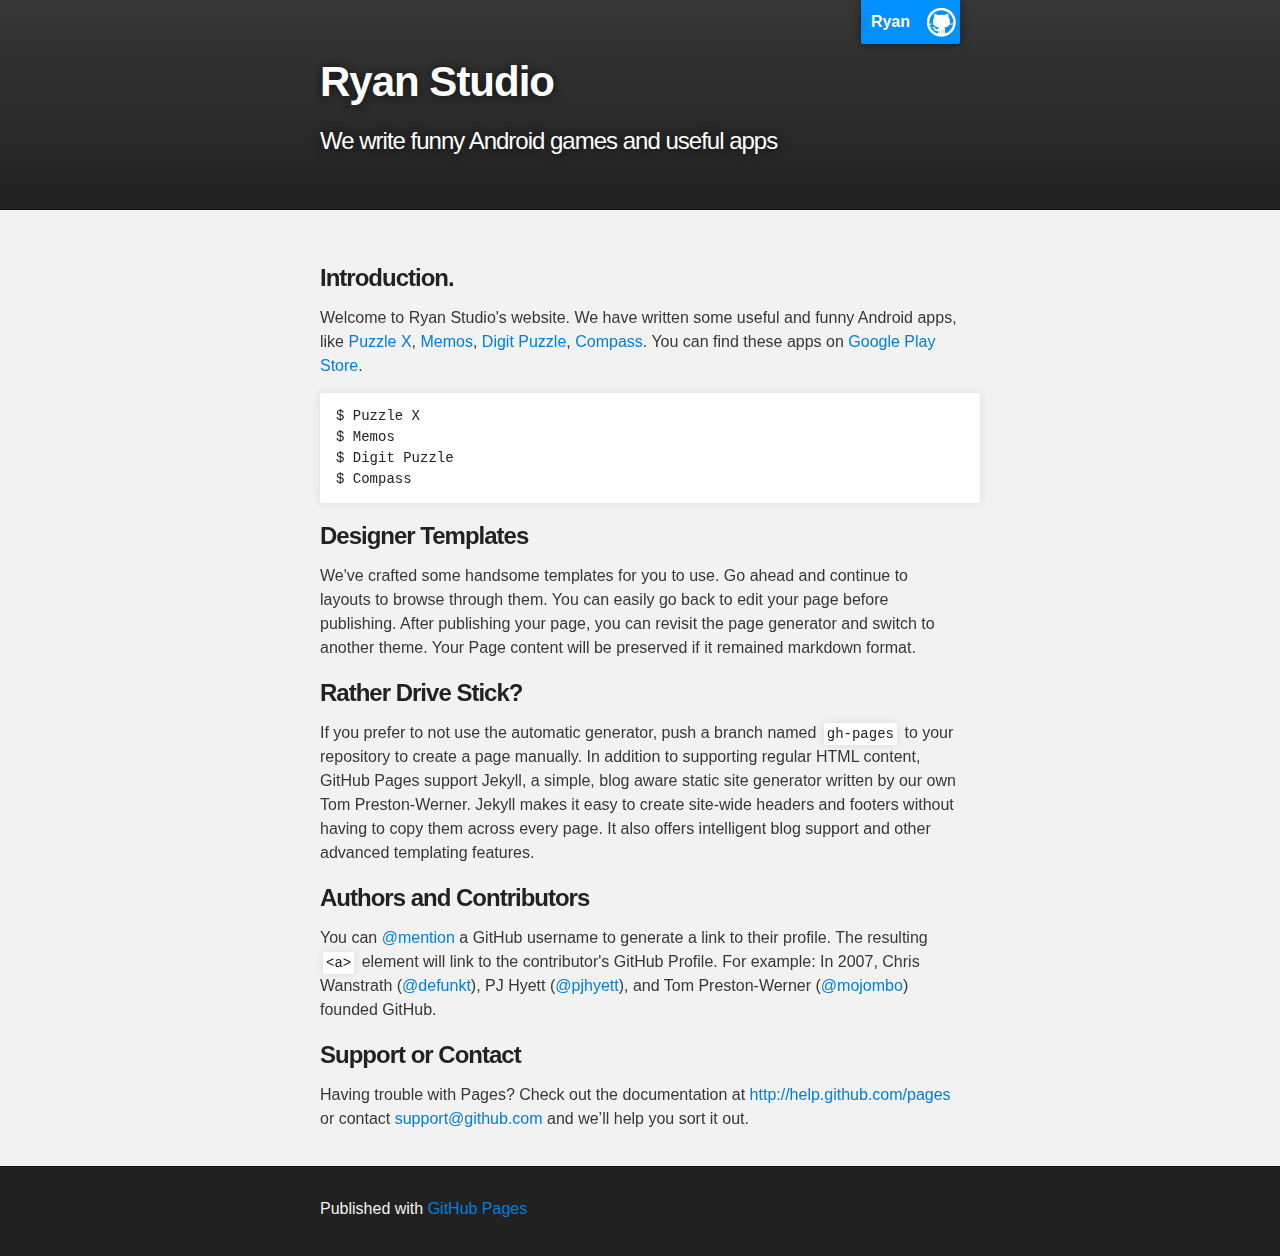
==== index.html @ cdb6686e "Update index.html" ====
<!DOCTYPE html>
<html>

  <head>
    <meta charset='utf-8' />
    <meta http-equiv="X-UA-Compatible" content="chrome=1" />
    <meta name="description" content="rdryan.github.com : Welcome to Ryan's website" />

    <link rel="stylesheet" type="text/css" media="screen" href="stylesheets/stylesheet.css">

    <title>rdryan.github.com</title>
  </head>

  <body>

    <!-- HEADER -->
    <div id="header_wrap" class="outer">
        <header class="inner">
          <a id="forkme_banner" href="https://github.com/rdryan">Ryan</a>

          <h1 id="project_title">Ryan Studio</h1>
          <h2 id="project_tagline">We write funny Android games and useful apps</h2>

        </header>
    </div>

    <!-- MAIN CONTENT -->
    <div id="main_content_wrap" class="outer">
      <section id="main_content" class="inner">
        <h3>
<a name="welcome-to-github-pages" class="anchor" href="#welcome-to-github-pages"><span class="octicon octicon-link"></span></a>Introduction.</h3>

<p>Welcome to  Ryan Studio's website. We have written some useful and funny Android apps, like <a href="https://play.google.com/store/apps/details?id=com.xiaorui.puzzlex">Puzzle X</a>, <a href="https://play.google.com/store/apps/details?id=com.xiaorui.memos">Memos</a>, <a href="https://play.google.com/store/apps/details?id=com.startingfocus.digitalpuzzle">Digit Puzzle</a>, <a href="https://play.google.com/store/apps/details?id=com.xiaorui.compassx">Compass</a>. You can find these apps on <a href="https://play.google.com">Google Play Store</a>.</p>

<pre><code>$ Puzzle X
$ Memos
$ Digit Puzzle
$ Compass
</code></pre>

<p></p>

<h3>
<a name="designer-templates" class="anchor" href="#designer-templates"><span class="octicon octicon-link"></span></a>Designer Templates</h3>

<p>We've crafted some handsome templates for you to use. Go ahead and continue to layouts to browse through them. You can easily go back to edit your page before publishing. After publishing your page, you can revisit the page generator and switch to another theme. Your Page content will be preserved if it remained markdown format.</p>

<h3>
<a name="rather-drive-stick" class="anchor" href="#rather-drive-stick"><span class="octicon octicon-link"></span></a>Rather Drive Stick?</h3>

<p>If you prefer to not use the automatic generator, push a branch named <code>gh-pages</code> to your repository to create a page manually. In addition to supporting regular HTML content, GitHub Pages support Jekyll, a simple, blog aware static site generator written by our own Tom Preston-Werner. Jekyll makes it easy to create site-wide headers and footers without having to copy them across every page. It also offers intelligent blog support and other advanced templating features.</p>

<h3>
<a name="authors-and-contributors" class="anchor" href="#authors-and-contributors"><span class="octicon octicon-link"></span></a>Authors and Contributors</h3>

<p>You can <a href="https://github.com/blog/821" class="user-mention">@mention</a> a GitHub username to generate a link to their profile. The resulting <code>&lt;a&gt;</code> element will link to the contributor's GitHub Profile. For example: In 2007, Chris Wanstrath (<a href="https://github.com/defunkt" class="user-mention">@defunkt</a>), PJ Hyett (<a href="https://github.com/pjhyett" class="user-mention">@pjhyett</a>), and Tom Preston-Werner (<a href="https://github.com/mojombo" class="user-mention">@mojombo</a>) founded GitHub.</p>

<h3>
<a name="support-or-contact" class="anchor" href="#support-or-contact"><span class="octicon octicon-link"></span></a>Support or Contact</h3>

<p>Having trouble with Pages? Check out the documentation at <a href="http://help.github.com/pages">http://help.github.com/pages</a> or contact <a href="mailto:support@github.com">support@github.com</a> and we’ll help you sort it out.</p>
      </section>
    </div>

    <!-- FOOTER  -->
    <div id="footer_wrap" class="outer">
      <footer class="inner">
        <p>Published with <a href="http://pages.github.com">GitHub Pages</a></p>
      </footer>
    </div>

    

  </body>
</html>
---- stylesheets/stylesheet.css ----
/*******************************************************************************
Slate Theme for GitHub Pages
by Jason Costello, @jsncostello
*******************************************************************************/

@import url(pygment_trac.css);

/*******************************************************************************
MeyerWeb Reset
*******************************************************************************/

html, body, div, span, applet, object, iframe,
h1, h2, h3, h4, h5, h6, p, blockquote, pre,
a, abbr, acronym, address, big, cite, code,
del, dfn, em, img, ins, kbd, q, s, samp,
small, strike, strong, sub, sup, tt, var,
b, u, i, center,
dl, dt, dd, ol, ul, li,
fieldset, form, label, legend,
table, caption, tbody, tfoot, thead, tr, th, td,
article, aside, canvas, details, embed,
figure, figcaption, footer, header, hgroup,
menu, nav, output, ruby, section, summary,
time, mark, audio, video {
  margin: 0;
  padding: 0;
  border: 0;
  font: inherit;
  vertical-align: baseline;
}

/* HTML5 display-role reset for older browsers */
article, aside, details, figcaption, figure,
footer, header, hgroup, menu, nav, section {
  display: block;
}

ol, ul {
  list-style: none;
}

blockquote, q {
}

table {
  border-collapse: collapse;
  border-spacing: 0;
}

/*******************************************************************************
Theme Styles
*******************************************************************************/

body {
  box-sizing: border-box;
  color:#373737;
  background: #212121;
  font-size: 16px;
  font-family: 'Myriad Pro', Calibri, Helvetica, Arial, sans-serif;
  line-height: 1.5;
  -webkit-font-smoothing: antialiased;
}

h1, h2, h3, h4, h5, h6 {
  margin: 10px 0;
  font-weight: 700;
  color:#222222;
  font-family: 'Lucida Grande', 'Calibri', Helvetica, Arial, sans-serif;
  letter-spacing: -1px;
}

h1 {
  font-size: 36px;
  font-weight: 700;
}

h2 {
  padding-bottom: 10px;
  font-size: 32px;
  background: url('../images/bg_hr.png') repeat-x bottom;
}

h3 {
  font-size: 24px;
}

h4 {
  font-size: 21px;
}

h5 {
  font-size: 18px;
}

h6 {
  font-size: 16px;
}

p {
  margin: 10px 0 15px 0;
}

footer p {
  color: #f2f2f2;
}

a {
  text-decoration: none;
  color: #007edf;
  text-shadow: none;

  transition: color 0.5s ease;
  transition: text-shadow 0.5s ease;
  -webkit-transition: color 0.5s ease;
  -webkit-transition: text-shadow 0.5s ease;
  -moz-transition: color 0.5s ease;
  -moz-transition: text-shadow 0.5s ease;
  -o-transition: color 0.5s ease;
  -o-transition: text-shadow 0.5s ease;
  -ms-transition: color 0.5s ease;
  -ms-transition: text-shadow 0.5s ease;
}

#main_content a:hover {
  color: #0069ba;
  text-shadow: #0090ff 0px 0px 2px;
}

footer a:hover {
  color: #43adff;
  text-shadow: #0090ff 0px 0px 2px;
}

em {
  font-style: italic;
}

strong {
  font-weight: bold;
}

img {
  position: relative;
  margin: 0 auto;
  max-width: 739px;
  padding: 5px;
  margin: 10px 0 10px 0;
  border: 1px solid #ebebeb;

  box-shadow: 0 0 5px #ebebeb;
  -webkit-box-shadow: 0 0 5px #ebebeb;
  -moz-box-shadow: 0 0 5px #ebebeb;
  -o-box-shadow: 0 0 5px #ebebeb;
  -ms-box-shadow: 0 0 5px #ebebeb;
}

pre, code {
  width: 100%;
  color: #222;
  background-color: #fff;

  font-family: Monaco, "Bitstream Vera Sans Mono", "Lucida Console", Terminal, monospace;
  font-size: 14px;

  border-radius: 2px;
  -moz-border-radius: 2px;
  -webkit-border-radius: 2px;



}

pre {
  width: 100%;
  padding: 10px;
  box-shadow: 0 0 10px rgba(0,0,0,.1);
  overflow: auto;
}

code {
  padding: 3px;
  margin: 0 3px;
  box-shadow: 0 0 10px rgba(0,0,0,.1);
}

pre code {
  display: block;
  box-shadow: none;
}

blockquote {
  color: #666;
  margin-bottom: 20px;
  padding: 0 0 0 20px;
  border-left: 3px solid #bbb;
}

ul, ol, dl {
  margin-bottom: 15px
}

ul li {
  list-style: inside;
  padding-left: 20px;
}

ol li {
  list-style: decimal inside;
  padding-left: 20px;
}

dl dt {
  font-weight: bold;
}

dl dd {
  padding-left: 20px;
  font-style: italic;
}

dl p {
  padding-left: 20px;
  font-style: italic;
}

hr {
  height: 1px;
  margin-bottom: 5px;
  border: none;
  background: url('../images/bg_hr.png') repeat-x center;
}

table {
  border: 1px solid #373737;
  margin-bottom: 20px;
  text-align: left;
 }

th {
  font-family: 'Lucida Grande', 'Helvetica Neue', Helvetica, Arial, sans-serif;
  padding: 10px;
  background: #373737;
  color: #fff;
 }

td {
  padding: 10px;
  border: 1px solid #373737;
 }

form {
  background: #f2f2f2;
  padding: 20px;
}

img {
  width: 100%;
  max-width: 100%;
}

/*******************************************************************************
Full-Width Styles
*******************************************************************************/

.outer {
  width: 100%;
}

.inner {
  position: relative;
  max-width: 640px;
  padding: 20px 10px;
  margin: 0 auto;
}

#forkme_banner {
  display: block;
  position: absolute;
  top:0;
  right: 10px;
  z-index: 10;
  padding: 10px 50px 10px 10px;
  color: #fff;
  background: url('../images/blacktocat.png') #0090ff no-repeat 95% 50%;
  font-weight: 700;
  box-shadow: 0 0 10px rgba(0,0,0,.5);
  border-bottom-left-radius: 2px;
  border-bottom-right-radius: 2px;
}

#header_wrap {
  background: #212121;
  background: -moz-linear-gradient(top, #373737, #212121);
  background: -webkit-linear-gradient(top, #373737, #212121);
  background: -ms-linear-gradient(top, #373737, #212121);
  background: -o-linear-gradient(top, #373737, #212121);
  background: linear-gradient(top, #373737, #212121);
}

#header_wrap .inner {
  padding: 50px 10px 30px 10px;
}

#project_title {
  margin: 0;
  color: #fff;
  font-size: 42px;
  font-weight: 700;
  text-shadow: #111 0px 0px 10px;
}

#project_tagline {
  color: #fff;
  font-size: 24px;
  font-weight: 300;
  background: none;
  text-shadow: #111 0px 0px 10px;
}

#downloads {
  position: absolute;
  width: 210px;
  z-index: 10;
  bottom: -40px;
  right: 0;
  height: 70px;
  background: url('../images/icon_download.png') no-repeat 0% 90%;
}

.zip_download_link {
  display: block;
  float: right;
  width: 90px;
  height:70px;
  text-indent: -5000px;
  overflow: hidden;
  background: url(../images/sprite_download.png) no-repeat bottom left;
}

.tar_download_link {
  display: block;
  float: right;
  width: 90px;
  height:70px;
  text-indent: -5000px;
  overflow: hidden;
  background: url(../images/sprite_download.png) no-repeat bottom right;
  margin-left: 10px;
}

.zip_download_link:hover {
  background: url(../images/sprite_download.png) no-repeat top left;
}

.tar_download_link:hover {
  background: url(../images/sprite_download.png) no-repeat top right;
}

#main_content_wrap {
  background: #f2f2f2;
  border-top: 1px solid #111;
  border-bottom: 1px solid #111;
}

#main_content {
  padding-top: 40px;
}

#footer_wrap {
  background: #212121;
}



/*******************************************************************************
Small Device Styles
*******************************************************************************/

@media screen and (max-width: 480px) {
  body {
    font-size:14px;
  }

  #downloads {
    display: none;
  }

  .inner {
    min-width: 320px;
    max-width: 480px;
  }

  #project_title {
  font-size: 32px;
  }

  h1 {
    font-size: 28px;
  }

  h2 {
    font-size: 24px;
  }

  h3 {
    font-size: 21px;
  }

  h4 {
    font-size: 18px;
  }

  h5 {
    font-size: 14px;
  }

  h6 {
    font-size: 12px;
  }

  code, pre {
    min-width: 320px;
    max-width: 480px;
    font-size: 11px;
  }

}
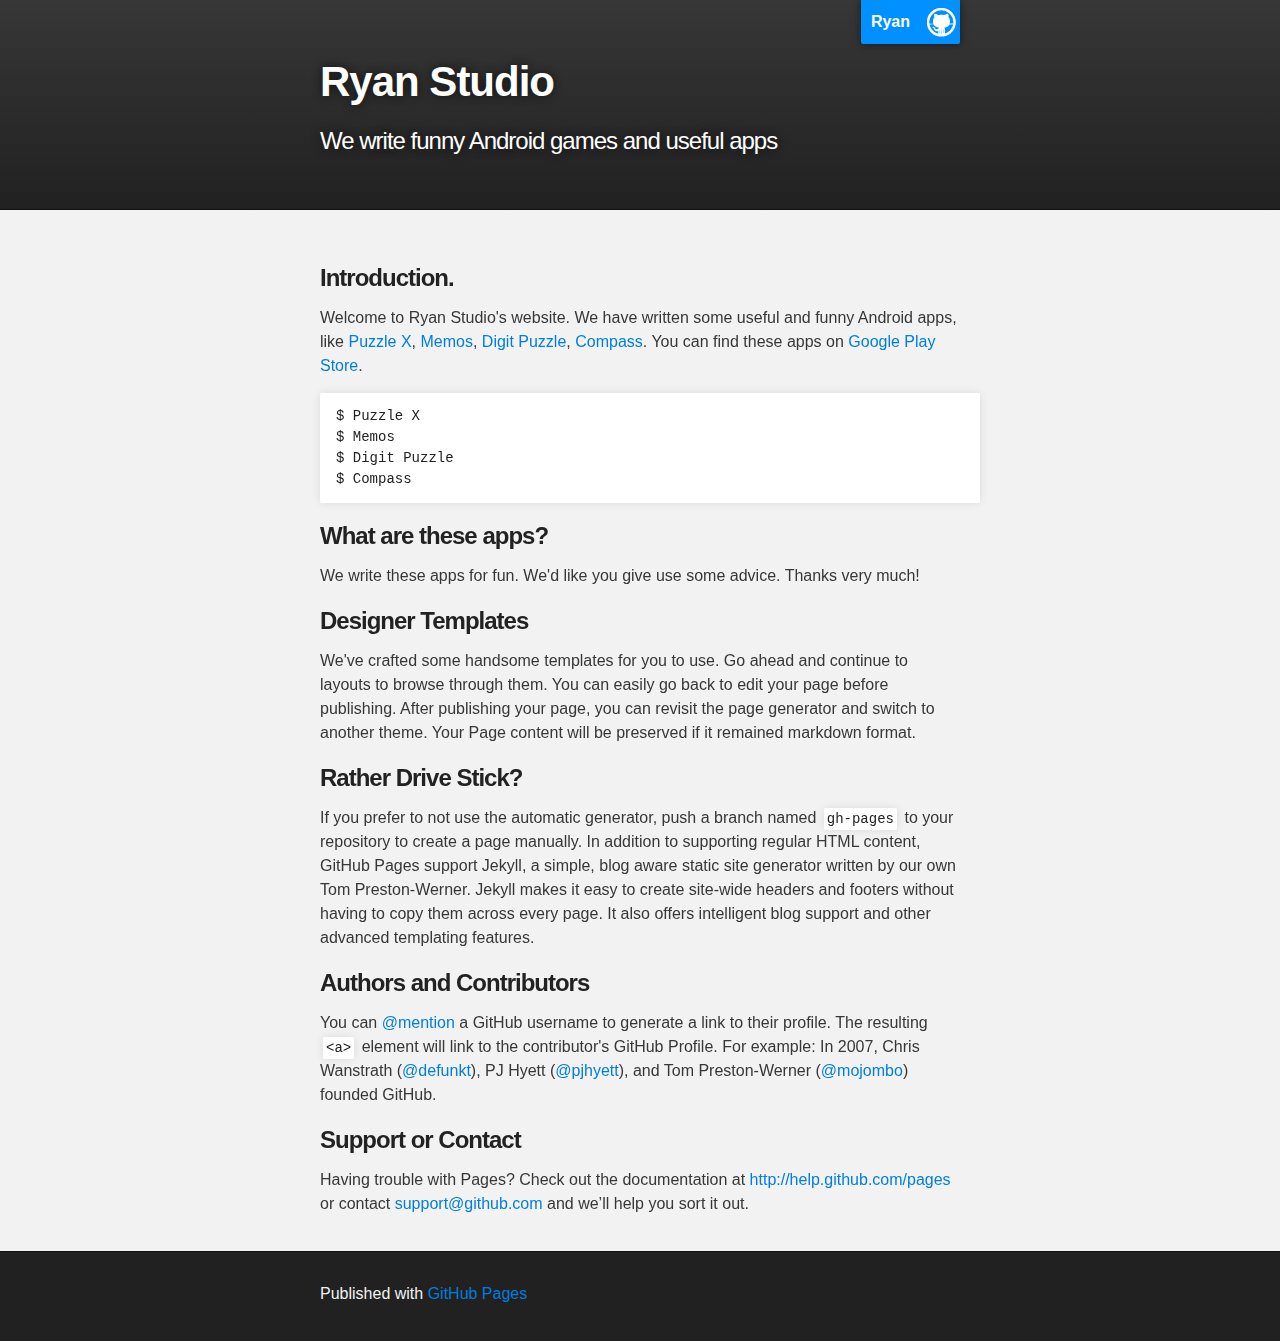
==== commit 1009d596: "add some lines." ====
--- a/index.html
+++ b/index.html
@@ -41,6 +41,10 @@
 <p></p>
 
 <h3>
+<a name="designer-templates" class="anchor" href="#designer-templates"><span class="octicon octicon-link"></span></a>What are these apps?</h3>
+<p>We write these apps for fun. We'd like you give use some advice. Thanks very much!</p>
+
+<h3>
 <a name="designer-templates" class="anchor" href="#designer-templates"><span class="octicon octicon-link"></span></a>Designer Templates</h3>
 
 <p>We've crafted some handsome templates for you to use. Go ahead and continue to layouts to browse through them. You can easily go back to edit your page before publishing. After publishing your page, you can revisit the page generator and switch to another theme. Your Page content will be preserved if it remained markdown format.</p>
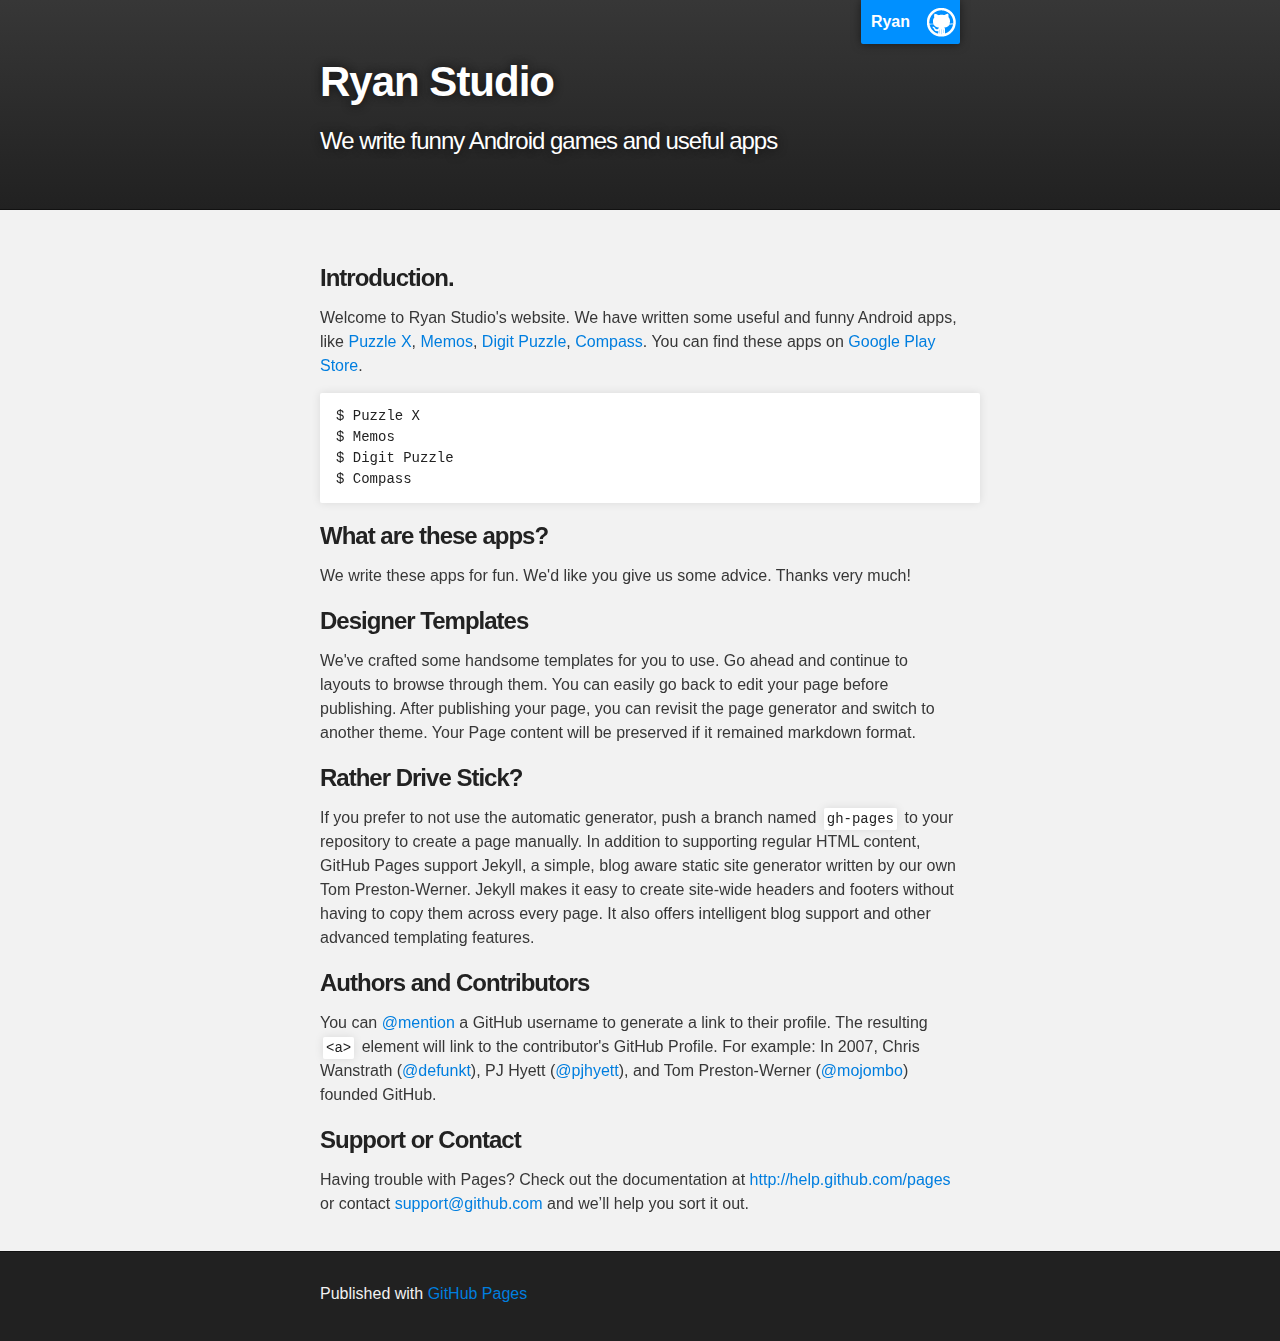
==== commit 90c00d7f: "Update index.html" ====
--- a/index.html
+++ b/index.html
@@ -42,7 +42,7 @@
 
 <h3>
 <a name="designer-templates" class="anchor" href="#designer-templates"><span class="octicon octicon-link"></span></a>What are these apps?</h3>
-<p>We write these apps for fun. We'd like you give use some advice. Thanks very much!</p>
+<p>We write these apps for fun. We'd like you give us some advice. Thanks very much!</p>
 
 <h3>
 <a name="designer-templates" class="anchor" href="#designer-templates"><span class="octicon octicon-link"></span></a>Designer Templates</h3>
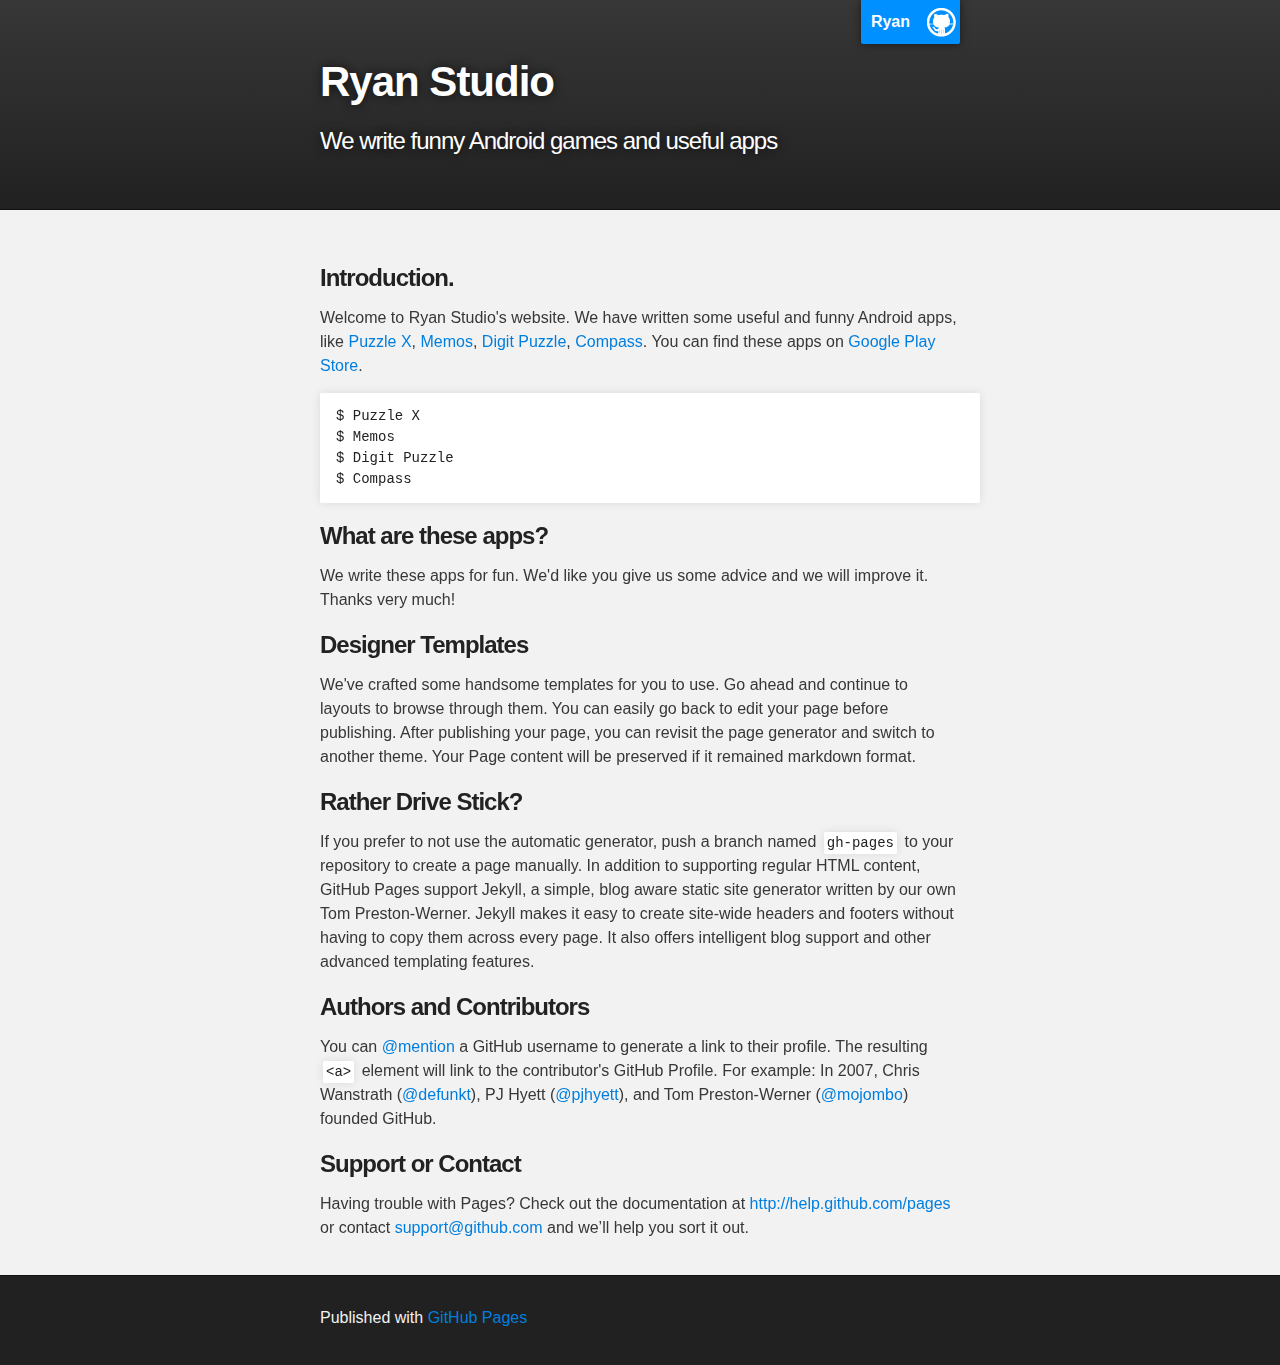
==== commit bfdf3c01: "update" ====
--- a/index.html
+++ b/index.html
@@ -42,7 +42,7 @@
 
 <h3>
 <a name="designer-templates" class="anchor" href="#designer-templates"><span class="octicon octicon-link"></span></a>What are these apps?</h3>
-<p>We write these apps for fun. We'd like you give us some advice. Thanks very much!</p>
+<p>We write these apps for fun. We'd like you give us some advice and we will improve it. Thanks very much!</p>
 
 <h3>
 <a name="designer-templates" class="anchor" href="#designer-templates"><span class="octicon octicon-link"></span></a>Designer Templates</h3>
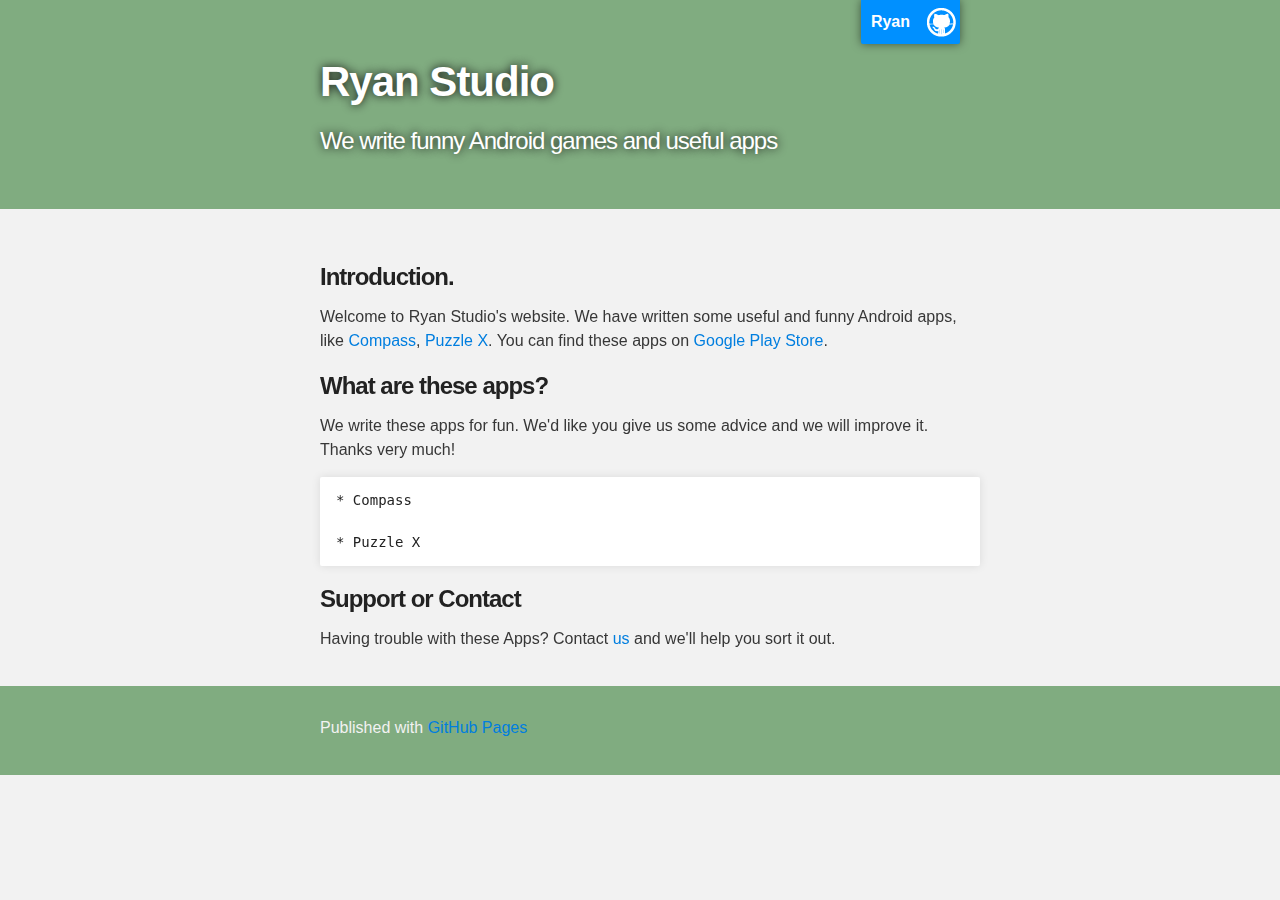
==== commit a115b225: "modify description. delete memos, digital puzzle." ====
--- a/index.html
+++ b/index.html
@@ -30,39 +30,26 @@
         <h3>
 <a name="welcome-to-github-pages" class="anchor" href="#welcome-to-github-pages"><span class="octicon octicon-link"></span></a>Introduction.</h3>
 
-<p>Welcome to  Ryan Studio's website. We have written some useful and funny Android apps, like <a href="https://play.google.com/store/apps/details?id=com.xiaorui.puzzlex">Puzzle X</a>, <a href="https://play.google.com/store/apps/details?id=com.xiaorui.memos">Memos</a>, <a href="https://play.google.com/store/apps/details?id=com.startingfocus.digitalpuzzle">Digit Puzzle</a>, <a href="https://play.google.com/store/apps/details?id=com.xiaorui.compassx">Compass</a>. You can find these apps on <a href="https://play.google.com">Google Play Store</a>.</p>
+<p>Welcome to  Ryan Studio's website. We have written some useful and funny Android apps, like 
+<a href="https://play.google.com/store/apps/details?id=com.xiaorui.compassx">Compass</a>, 
+<a href="https://play.google.com/store/apps/details?id=com.xiaorui.puzzlex">Puzzle X</a>.
+You can find these apps on <a href="https://play.google.com">Google Play Store</a>.</p>
 
-<pre><code>$ Puzzle X
-$ Memos
-$ Digit Puzzle
-$ Compass
+<h3>
+<a name="designer-templates" class="anchor" href="#designer-templates"><span class="octicon octicon-link"></span></a>What are these apps?</h3>
+<p>We write these apps for fun. We'd like you give us some advice and we will improve it. Thanks very much!</p>
+
+<pre><code>* Compass
+
+* Puzzle X
 </code></pre>
 
 <p></p>
 
 <h3>
-<a name="designer-templates" class="anchor" href="#designer-templates"><span class="octicon octicon-link"></span></a>What are these apps?</h3>
-<p>We write these apps for fun. We'd like you give us some advice and we will improve it. Thanks very much!</p>
-
-<h3>
-<a name="designer-templates" class="anchor" href="#designer-templates"><span class="octicon octicon-link"></span></a>Designer Templates</h3>
-
-<p>We've crafted some handsome templates for you to use. Go ahead and continue to layouts to browse through them. You can easily go back to edit your page before publishing. After publishing your page, you can revisit the page generator and switch to another theme. Your Page content will be preserved if it remained markdown format.</p>
-
-<h3>
-<a name="rather-drive-stick" class="anchor" href="#rather-drive-stick"><span class="octicon octicon-link"></span></a>Rather Drive Stick?</h3>
-
-<p>If you prefer to not use the automatic generator, push a branch named <code>gh-pages</code> to your repository to create a page manually. In addition to supporting regular HTML content, GitHub Pages support Jekyll, a simple, blog aware static site generator written by our own Tom Preston-Werner. Jekyll makes it easy to create site-wide headers and footers without having to copy them across every page. It also offers intelligent blog support and other advanced templating features.</p>
-
-<h3>
-<a name="authors-and-contributors" class="anchor" href="#authors-and-contributors"><span class="octicon octicon-link"></span></a>Authors and Contributors</h3>
-
-<p>You can <a href="https://github.com/blog/821" class="user-mention">@mention</a> a GitHub username to generate a link to their profile. The resulting <code>&lt;a&gt;</code> element will link to the contributor's GitHub Profile. For example: In 2007, Chris Wanstrath (<a href="https://github.com/defunkt" class="user-mention">@defunkt</a>), PJ Hyett (<a href="https://github.com/pjhyett" class="user-mention">@pjhyett</a>), and Tom Preston-Werner (<a href="https://github.com/mojombo" class="user-mention">@mojombo</a>) founded GitHub.</p>
-
-<h3>
 <a name="support-or-contact" class="anchor" href="#support-or-contact"><span class="octicon octicon-link"></span></a>Support or Contact</h3>
 
-<p>Having trouble with Pages? Check out the documentation at <a href="http://help.github.com/pages">http://help.github.com/pages</a> or contact <a href="mailto:support@github.com">support@github.com</a> and we’ll help you sort it out.</p>
+<p>Having trouble with these Apps? Contact <a href="mailto:rdryan186@gmail.com">us</a> and we'll help you sort it out.</p>
       </section>
     </div>
 
--- a/stylesheets/stylesheet.css
+++ b/stylesheets/stylesheet.css
@@ -54,7 +54,7 @@
 body {
   box-sizing: border-box;
   color:#373737;
-  background: #212121;
+  background: #f2f2f2;
   font-size: 16px;
   font-family: 'Myriad Pro', Calibri, Helvetica, Arial, sans-serif;
   line-height: 1.5;
@@ -289,12 +289,12 @@
 }
 
 #header_wrap {
-  background: #212121;
-  background: -moz-linear-gradient(top, #373737, #212121);
-  background: -webkit-linear-gradient(top, #373737, #212121);
-  background: -ms-linear-gradient(top, #373737, #212121);
-  background: -o-linear-gradient(top, #373737, #212121);
-  background: linear-gradient(top, #373737, #212121);
+  background: #80AC80;
+  background: -moz-linear-gradient(top, #80AC80, #80AC80);
+  background: -webkit-linear-gradient(top, #80AC80, #80AC80);
+  background: -ms-linear-gradient(top, #80AC80, #80AC80);
+  background: -o-linear-gradient(top, #80AC80, #80AC80);
+  background: linear-gradient(top, #80AC80, #80AC80);
 }
 
 #header_wrap .inner {
@@ -358,8 +358,8 @@
 
 #main_content_wrap {
   background: #f2f2f2;
-  border-top: 1px solid #111;
-  border-bottom: 1px solid #111;
+  border-top: 0px solid #111;
+  border-bottom: 0px solid #111;
 }
 
 #main_content {
@@ -367,7 +367,7 @@
 }
 
 #footer_wrap {
-  background: #212121;
+  background: #80AC80;
 }
 
 
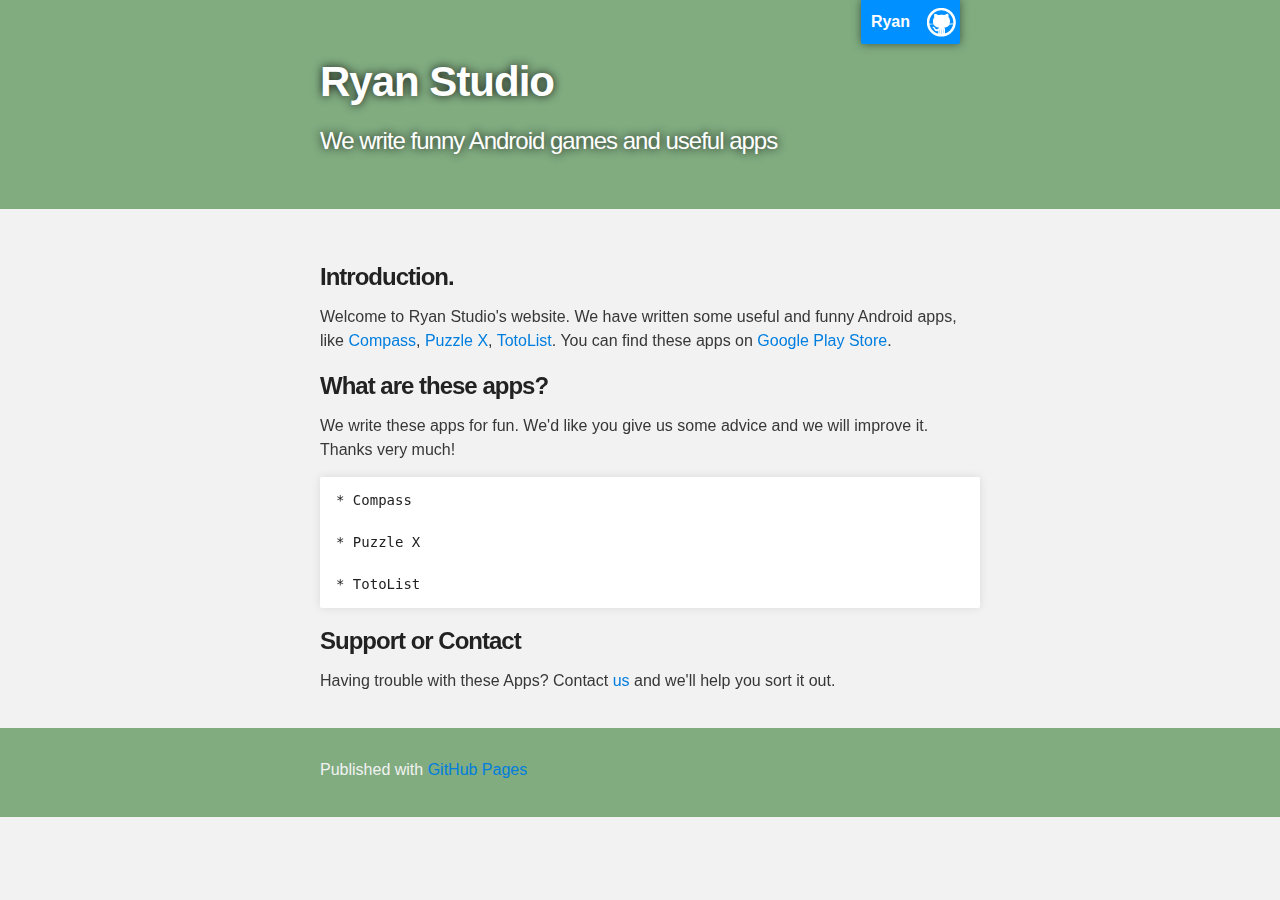
==== commit 20ab909c: "add todolist link" ====
--- a/index.html
+++ b/index.html
@@ -32,7 +32,8 @@
 
 <p>Welcome to  Ryan Studio's website. We have written some useful and funny Android apps, like 
 <a href="https://play.google.com/store/apps/details?id=com.xiaorui.compassx">Compass</a>, 
-<a href="https://play.google.com/store/apps/details?id=com.xiaorui.puzzlex">Puzzle X</a>.
+<a href="https://play.google.com/store/apps/details?id=com.xiaorui.puzzlex">Puzzle X</a>,
+<a href="https://play.google.com/store/apps/details?id=com.xiaorui.todolist">TotoList</a>.
 You can find these apps on <a href="https://play.google.com">Google Play Store</a>.</p>
 
 <h3>
@@ -42,6 +43,8 @@
 <pre><code>* Compass
 
 * Puzzle X
+
+* TotoList
 </code></pre>
 
 <p></p>
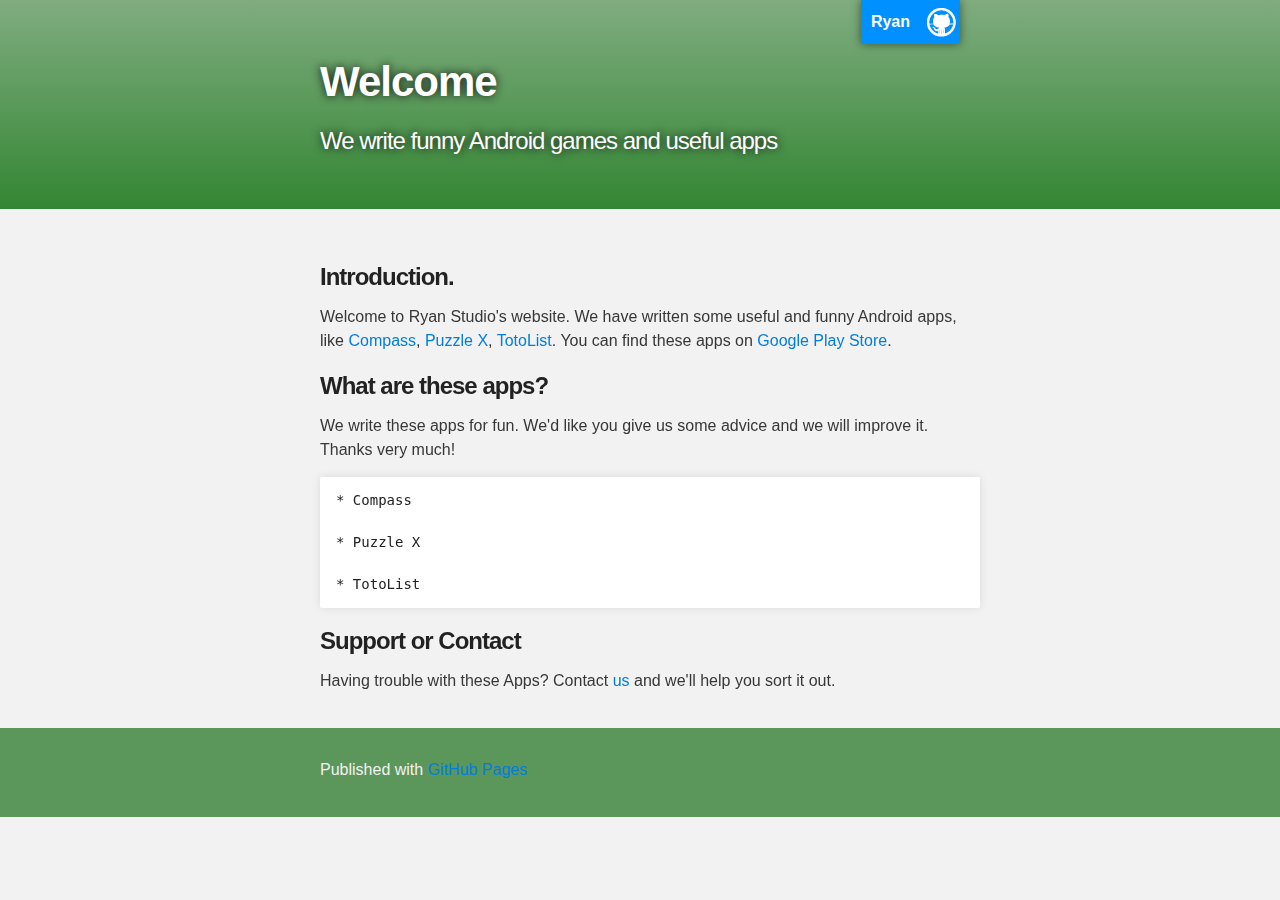
==== commit 02811780: "change h1" ====
--- a/index.html
+++ b/index.html
@@ -18,7 +18,7 @@
         <header class="inner">
           <a id="forkme_banner" href="https://github.com/rdryan">Ryan</a>
 
-          <h1 id="project_title">Ryan Studio</h1>
+          <h1 id="project_title">Welcome</h1>
           <h2 id="project_tagline">We write funny Android games and useful apps</h2>
 
         </header>
--- a/stylesheets/stylesheet.css
+++ b/stylesheets/stylesheet.css
@@ -291,7 +291,7 @@
 #header_wrap {
   background: #80AC80;
   background: -moz-linear-gradient(top, #80AC80, #80AC80);
-  background: -webkit-linear-gradient(top, #80AC80, #80AC80);
+  background: -webkit-linear-gradient(top, #80AC80, #338633);
   background: -ms-linear-gradient(top, #80AC80, #80AC80);
   background: -o-linear-gradient(top, #80AC80, #80AC80);
   background: linear-gradient(top, #80AC80, #80AC80);
@@ -367,7 +367,7 @@
 }
 
 #footer_wrap {
-  background: #80AC80;
+  background: #5B965B;
 }
 
 
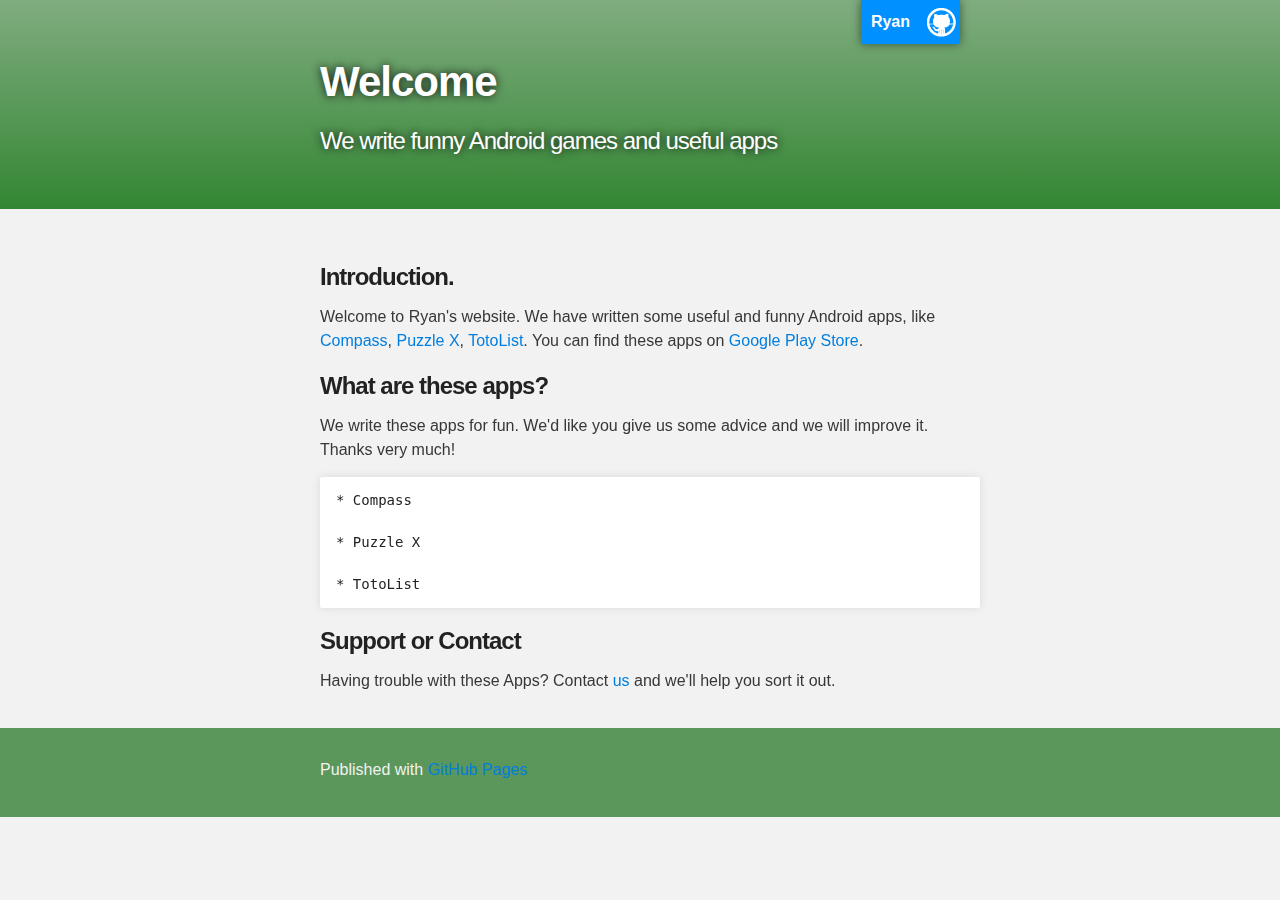
==== commit c885e29c: "change p" ====
--- a/index.html
+++ b/index.html
@@ -30,7 +30,7 @@
         <h3>
 <a name="welcome-to-github-pages" class="anchor" href="#welcome-to-github-pages"><span class="octicon octicon-link"></span></a>Introduction.</h3>
 
-<p>Welcome to  Ryan Studio's website. We have written some useful and funny Android apps, like 
+<p>Welcome to  Ryan's website. We have written some useful and funny Android apps, like 
 <a href="https://play.google.com/store/apps/details?id=com.xiaorui.compassx">Compass</a>, 
 <a href="https://play.google.com/store/apps/details?id=com.xiaorui.puzzlex">Puzzle X</a>,
 <a href="https://play.google.com/store/apps/details?id=com.xiaorui.todolist">TotoList</a>.
